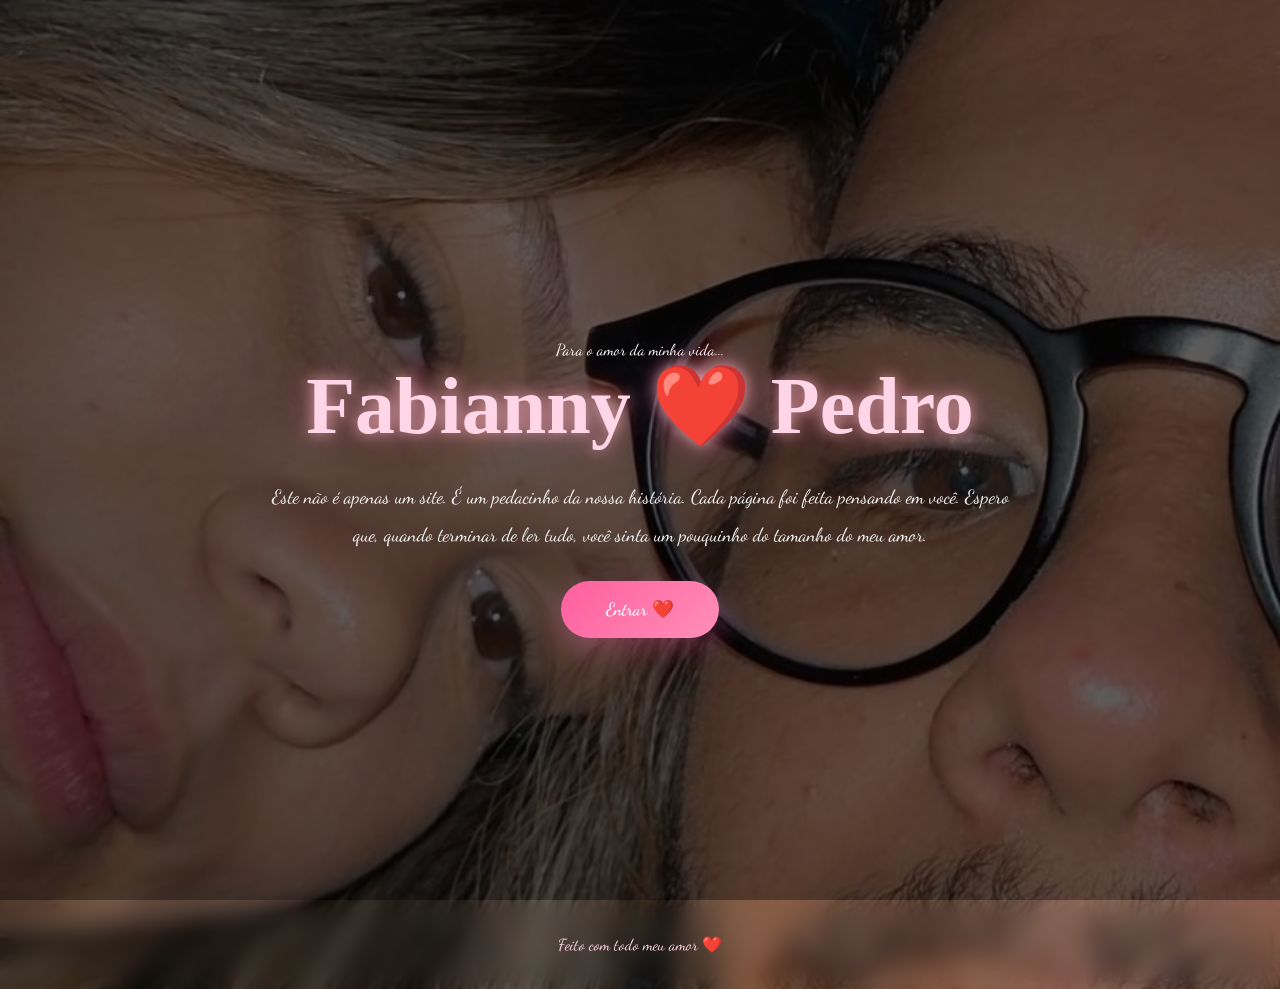
==== index.html @ 5a814378 "versao one projeto mo" ====
<!DOCTYPE html>
<html lang="pt-BR">

<head>

    <meta charset="UTF-8">

    <meta name="viewport" content="width=device-width, initial-scale=1.0">

    <title>Pedro ❤️</title>

    <link rel="preconnect" href="https://fonts.googleapis.com">
    <link rel="preconnect" href="https://fonts.gstatic.com" crossorigin>
    <link href="https://fonts.googleapis.com/css2?family=Dancing+Script:wght@400..700&family=Playfair+Display:ital,wght@0,400..900;1,400..900&display=swap" rel="stylesheet">
    <link rel="stylesheet" href="style.css">
    <link rel="shortcut icon" href="favicon.ico" type="image/x-icon">

</head>

<body>

<div id="coracoes"></div>

<div class="overlay"></div>

<section class="hero">

    <div class="conteudo">

        <span class="subtitulo">
            Para o amor da minha vida...
        </span>

        <h1>
            Fabianny ❤️ Pedro
        </h1>

        <p>

            Este não é apenas um site.

            É um pedacinho da nossa história.

            Cada página foi feita pensando em você.

            Espero que, quando terminar de ler tudo,

            você sinta um pouquinho do tamanho do meu amor.

        </p>

        <a href="nossasmemorias.html" class="botao">

            Entrar ❤️

        </a>

    </div>

</section>

<footer>

<p>

Feito com todo meu amor ❤️

</p>

</footer>

<script src="script.js"></script>

</body>

</html>
---- style.css ----
/* ===========================
   RESET
=========================== */

*{
    margin:0;
    padding:0;
    box-sizing:border-box;
}

html{
    scroll-behavior:smooth;
}

body{

    font-family:'Dancing Script', sans-serif;

    background-image:url("../assets/imagens/fundo.jpeg");

    background-size:cover;

    background-position:center;

    background-repeat:no-repeat;

    background-attachment:fixed;

    color:#ffffff;

    min-height:100vh;

    overflow-x:hidden;

    position:relative;
}

/* ===========================
   CAMADA ESCURA
=========================== */

.overlay{

    position:fixed;

    top:0;

    left:0;

    width:100%;

    height:100%;

    background:rgba(0,0,0,.60);

    z-index:-1;
}

/* ===========================
   MENU
=========================== */

header{

    width:100%;

    position:fixed;

    top:0;

    left:0;

    backdrop-filter:blur(15px);

    background:rgba(255,255,255,.08);

    border-bottom:1px solid rgba(255,255,255,.10);

    z-index:999;
}

nav{

    max-width:1200px;

    margin:auto;

    display:flex;

    justify-content:space-between;

    align-items:center;

    padding:18px 30px;
}

nav h2{

    font-family:'Great Vibes', cursive;

    font-size:40px;

    color:#ff8fb8;
}

nav ul{

    display:flex;

    gap:25px;

    list-style:none;
}

nav a{

    color:white;

    text-decoration:none;

    font-weight:500;

    transition:.4s;
}

nav a:hover{

    color:#ff9fc7;
}

/* ===========================
   HERO
=========================== */

.hero{

    min-height:100vh;

    display:flex;

    flex-direction:column;

    justify-content:center;

    align-items:center;

    text-align:center;

    padding:120px 20px 60px;
}

.hero h1{

    font-family:'Great Vibes', cursive;

    font-size:5rem;

    color:#ffd6e7;

    margin-bottom:25px;

    text-shadow:
        0 0 15px rgba(255,182,193,.8),
        0 0 35px rgba(255,105,180,.4);

    animation: aparecer 1.5s ease;
}

.hero p{

    max-width:750px;

    font-size:1.2rem;

    line-height:2;

    margin-bottom:45px;

    color:#f5f5f5;

    animation: aparecer 2s ease;
}

/* ===========================
   BOTÃO
=========================== */

.botao{

    background:linear-gradient(135deg,#ff5f9e,#ff8fb8);

    color:white;

    text-decoration:none;

    padding:18px 45px;

    border-radius:50px;

    font-size:1.1rem;

    font-weight:600;

    transition:.4s;

    box-shadow:0 10px 30px rgba(255,105,180,.35);

    animation: aparecer 2.3s ease;
}

.botao:hover{

    transform:translateY(-5px) scale(1.05);

    box-shadow:0 15px 35px rgba(255,105,180,.6);
}

/* ===========================
   RODAPÉ
=========================== */

footer{

    text-align:center;

    padding:35px;

    background:rgba(0,0,0,.35);

    backdrop-filter:blur(10px);
}

footer p{

    color:#ffd6e7;

    font-size:1rem;
}

/* ===========================
   ANIMAÇÕES
=========================== */

@keyframes aparecer{

    from{

        opacity:0;

        transform:translateY(40px);

    }

    to{

        opacity:1;

        transform:translateY(0);

    }

}


/* ==========================================
   ANIMAÇÃO SUAVE DO TÍTULO
========================================== */

.hero h1{

    animation:
    aparecer 1.5s ease,
    flutuar 4s ease-in-out infinite;

}

@keyframes flutuar{

    0%{
        transform:translateY(0px);
    }

    50%{
        transform:translateY(-8px);
    }

    100%{
        transform:translateY(0px);
    }

}

/* ==========================================
   ANIMAÇÃO DO PARÁGRAFO
========================================== */

.hero p{

    animation:
    aparecer 2s ease,
    pulsarTexto 5s infinite;

}

@keyframes pulsarTexto{

    0%{

        opacity:.9;

    }

    50%{

        opacity:1;

    }

    100%{

        opacity:.9;

    }

}

/* ==========================================
   ANIMAÇÃO DO MENU
========================================== */

nav a{

    position:relative;

}

nav a::after{

    content:"";

    position:absolute;

    left:0;

    bottom:-6px;

    width:0;

    height:2px;

    background:#ff9fc7;

    transition:.4s;

}

nav a:hover::after{

    width:100%;

}

/* ==========================================
   SCROLLBAR PERSONALIZADA
========================================== */

::-webkit-scrollbar{

    width:10px;

}

::-webkit-scrollbar-track{

    background:#111;

}

::-webkit-scrollbar-thumb{

    background:#ff7aa8;

    border-radius:20px;

}

::-webkit-scrollbar-thumb:hover{

    background:#ff4d88;

}

/* ==========================================
   RESPONSIVIDADE
========================================== */

@media(max-width:1000px){

    nav{

        flex-direction:column;

        gap:20px;

    }

    nav ul{

        flex-wrap:wrap;

        justify-content:center;

    }

}

@media(max-width:768px){

    .hero{

        padding:140px 20px 50px;

    }

    .hero h1{

        font-size:3rem;

    }

    .hero p{

        font-size:1rem;

        line-height:1.8;

    }

    .botao{

        width:90%;

        max-width:320px;

        text-align:center;

        padding:18px;

    }

    nav h2{

        font-size:32px;

    }

    nav ul{

        gap:15px;

    }

}

@media(max-width:480px){

    .hero h1{

        font-size:2.4rem;

    }

    .hero p{

        font-size:.95rem;

    }

    nav{

        padding:15px;

    }

}

/* ===========================
   CHUVA DE CORAÇÕES
=========================== */

#coracoes{

    position:fixed;

    top:0;

    left:0;

    width:100%;

    height:100%;

    pointer-events:none;

    overflow:hidden;

    z-index:1;

}

.coracao{

    position:absolute;

    top:-50px;

    font-size:22px;

    animation:cair linear forwards;

    opacity:.9;

}

@keyframes cair{

    0%{

        transform:translateY(0) rotate(0deg);

        opacity:0;

    }

    10%{

        opacity:1;

    }

    100%{

        transform:translateY(110vh) rotate(360deg);

        opacity:0;

    }

}
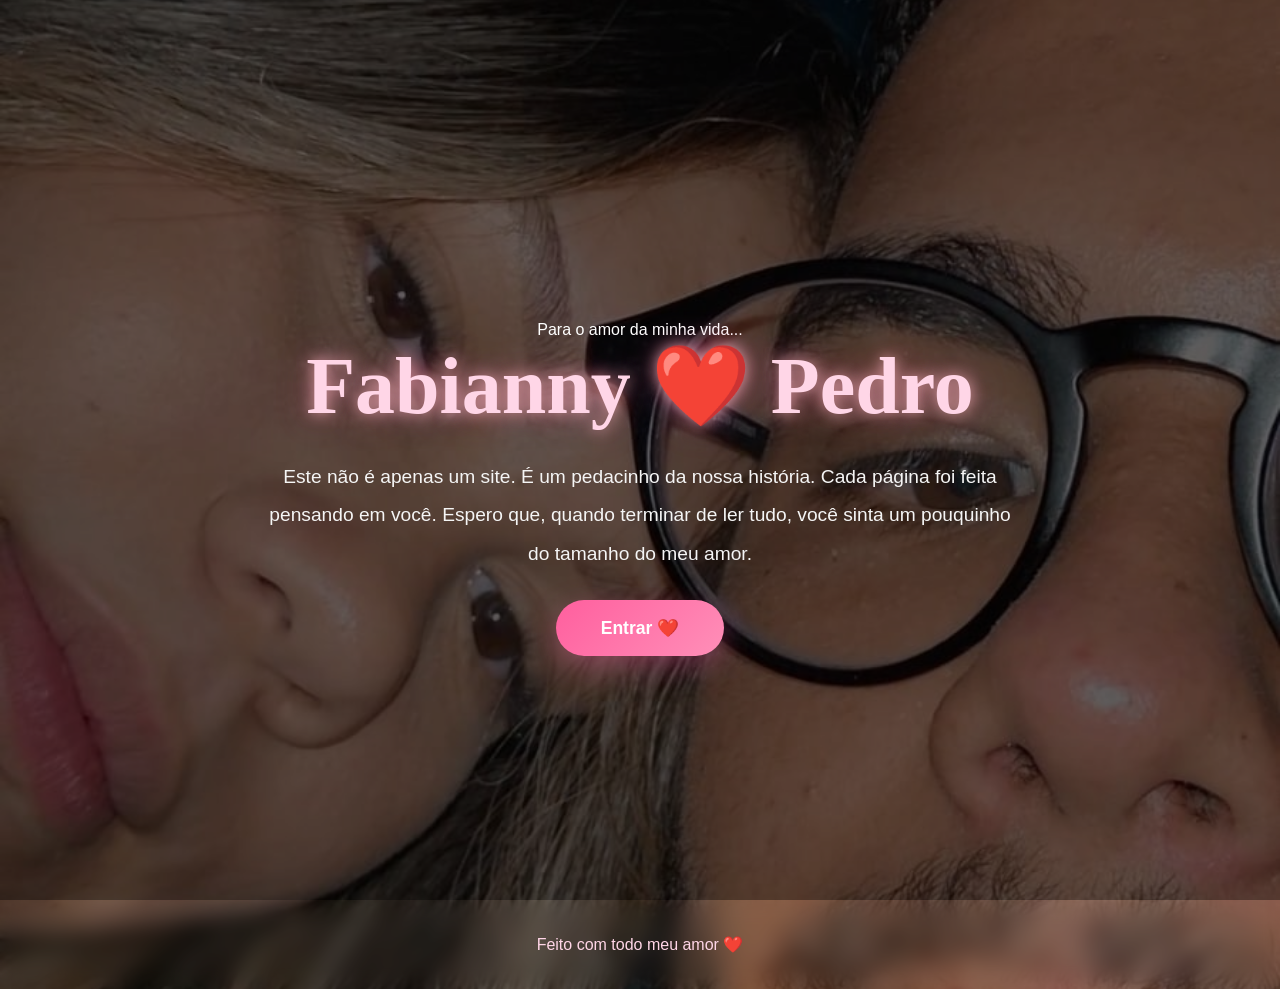
==== commit 676839bc: "maincommit do mo" ====
--- a/index.html
+++ b/index.html
@@ -11,10 +11,11 @@
 
     <link rel="preconnect" href="https://fonts.googleapis.com">
     <link rel="preconnect" href="https://fonts.gstatic.com" crossorigin>
-    <link href="https://fonts.googleapis.com/css2?family=Dancing+Script:wght@400..700&family=Playfair+Display:ital,wght@0,400..900;1,400..900&display=swap" rel="stylesheet">
+    <link href="https://fonts.googleapis.com/css2?family=Nunito:wght@300;400;500;600;700;800&family=Parisienne&display=swap" rel="stylesheet">
     <link rel="stylesheet" href="style.css">
     <link rel="shortcut icon" href="favicon.ico" type="image/x-icon">
 
+    <link href="https://fonts.googleapis.com/css2?family=Nunito:wght@300;400;500;600;700;800&family=Parisienne&display=swap" rel="stylesheet">
 </head>
 
 <body>
